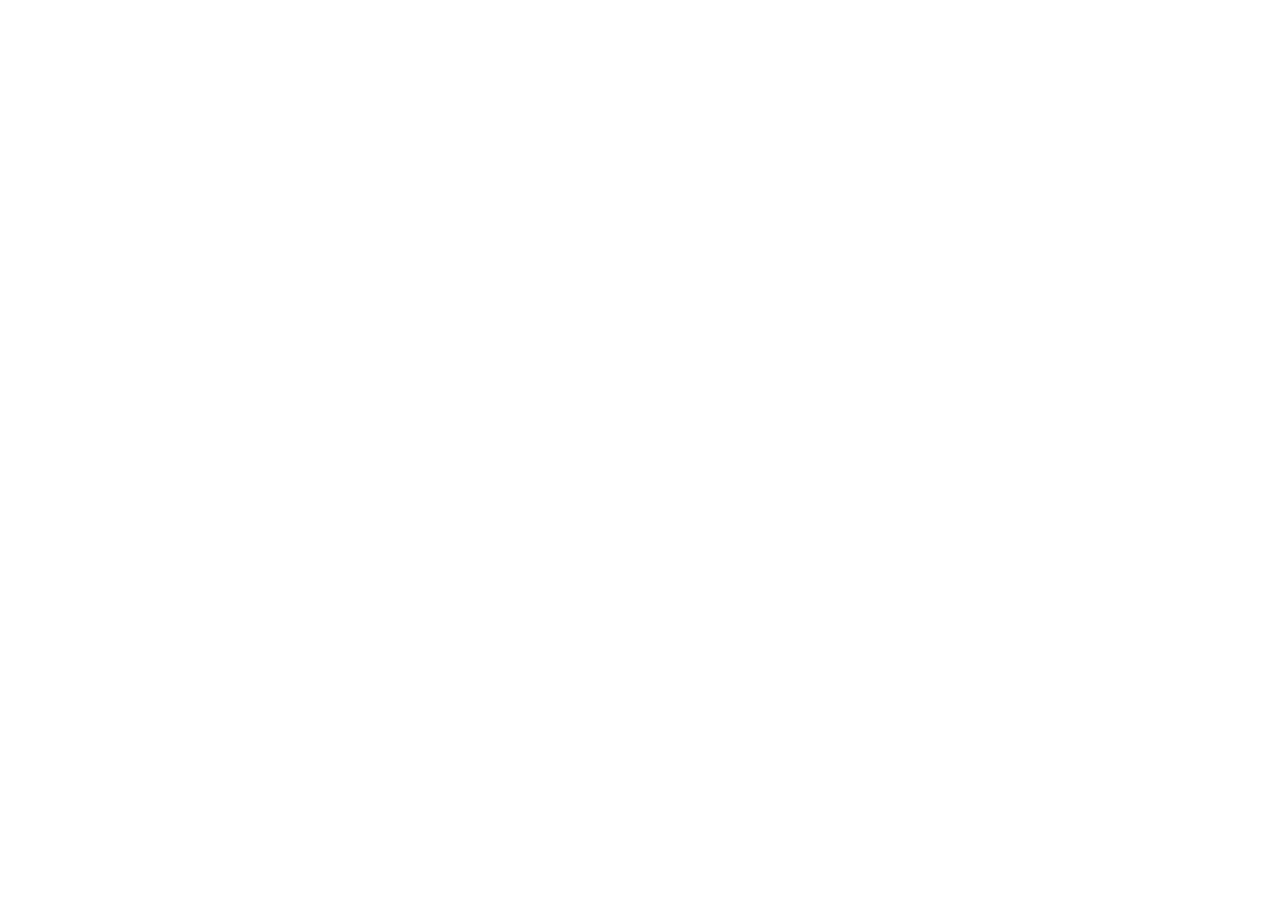
==== index.html @ 7651e72a "implemented Boiler Plate & CSS reset" ====
<!DOCTYPE html>
<html lang="en">
    <head>
        <meta charset="utf-8">
        <meta name="viewport" content="width=device-width, initial-scale=1.0">
        <title> Chinese Exclusion Act [NHD] </title>
        <link rel="stylesheet" href="./style.css">
        <script src="./script.js" defer></script>
    </head>

    <body>
        <div class="background-img">
            <header>

            </header>

            <nav>

            </nav>
            
            <main>

            </main>            
        </div>

    </body>
</html>
---- style.css ----
/* * CSS Reset. Credits to Josh Comeau. 
Link: https://www.joshwcomeau.com/css/custom-css-reset/     */

*, *::before, *::after{
    box-sizing: border-box;
}

/* Removes default margin for all elements except dialogs. Pseudo-elements do not have default margins, etc. */
*:not(dialog){
    margin: 0
}

/* minimize or reduce animations if requested by the user's preferences */
@media (prefers-reduced-motion: no-preference){
    html{
        interpolate-size: allow-keywords;
    }
}

body{
    line-height: 1.5; /* widely considered as a baseline for text readability */
    -webkit-font-smoothing: antialiased;
}

img, picture, video, canvas, svg{
    display: block;
    max-width: 100%; 
}

input, button, textarea, select{
    font: inherit;
}

p, h1, h2, h3, h4, h5, h6{
    overflow-wrap: break-word;
}

p{
    text-wrap: pretty;
}

/* Adjusts line breaks so that text blocks share an equal number of characters per line*/
h1, h2, h3, h4, h5, h6{
    text-wrap: balance;
}


/* ------------------------------------------------------------------------------------- */
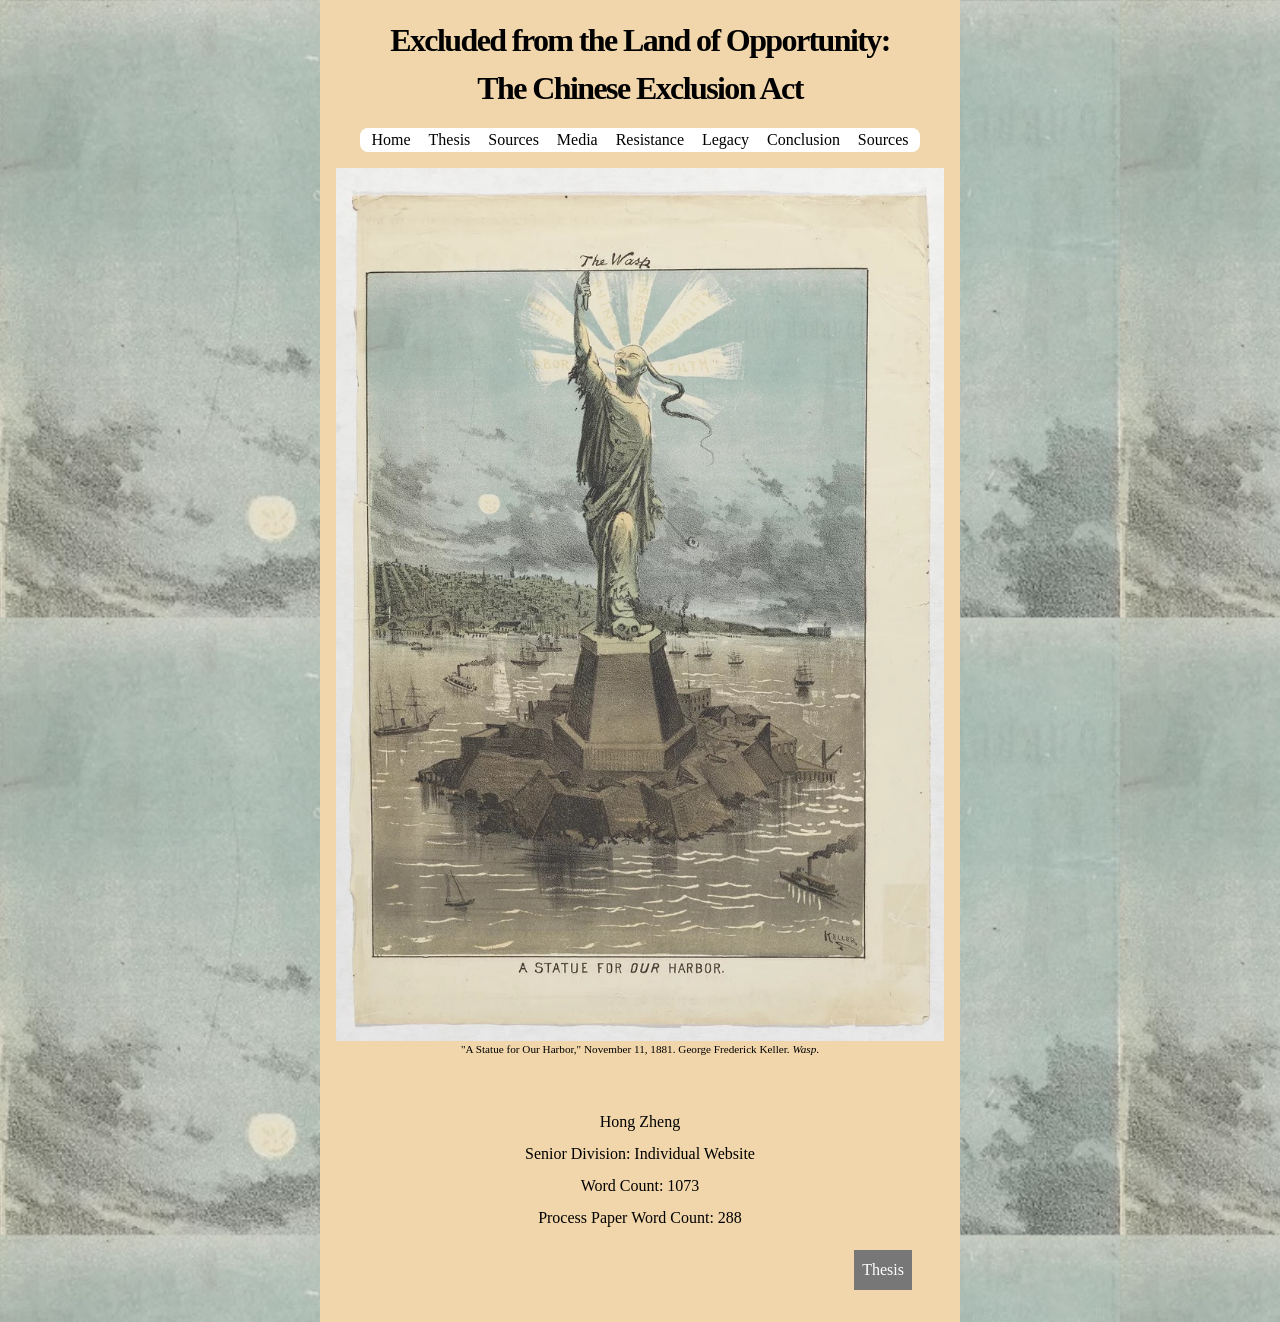
==== commit 019efe93: "adding images" ====
--- a/index.html
+++ b/index.html
@@ -3,24 +3,50 @@
     <head>
         <meta charset="utf-8">
         <meta name="viewport" content="width=device-width, initial-scale=1.0">
-        <title> Chinese Exclusion Act [NHD] </title>
+        <title> Chinese Exclusion Act [NHD] -- Home </title>
         <link rel="stylesheet" href="./style.css">
         <script src="./script.js" defer></script>
     </head>
 
     <body>
         <div class="background-img">
-            <header>
+             <div class="content-page">
+                <header>
+                    <h1 class="title">Excluded from the Land of Opportunity: <br> The Chinese Exclusion Act</h1>
+                    <nav>
+                        <a href="./index.html"> Home </a>
+                        <a href="./navigation/thesis.html"> Thesis </a>
+                        <a href="./navigation/sources.html"> Sources </a>
+                        <a href="./navigation/media.html"> Media </a>
+                        <a href="./navigation/resistance.html"> Resistance </a>
+                        <a href="./navigation/legacy.html"> Legacy </a>
+                        <a href="./navigation/conclusion.html"> Conclusion </a>
+                        <a href="./navigation/sources.html"> Sources </a>
+                    </nav>
+                </header>
 
-            </header>
 
-            <nav>
-
-            </nav>
-            
-            <main>
-
-            </main>            
+                <main>
+                    <figure class="statue-harbor-container">
+                        <img src="./images/statue-harbor-ss.jpeg" alt="image of 'A Statue for Our Harbor'">
+                        <figcaption>"A Statue for Our Harbor," November 11, 1881. George Frederick Keller. <i>Wasp</i>.</figcaption>
+                    </figure>
+                    
+                    <div class="home-content">
+                        <p>
+                            Hong Zheng <br>
+                            Senior Division: Individual Website <br>
+                            Word Count: 1073 <br>
+                            Process Paper Word Count: 288 <br>
+                        </p>
+                    </div>
+                </main>
+                
+                <footer>
+                    <a> </a>
+                    <a href="./navigation/thesis.html" class="button"> Thesis </a>
+                </footer>
+            </div>    
         </div>
 
     </body>
--- a/style.css
+++ b/style.css
@@ -3,6 +3,7 @@
 
 *, *::before, *::after{
     box-sizing: border-box;
+    /* border: 1px solid rgb(176, 98, 98); */
 }
 
 /* Removes default margin for all elements except dialogs. Pseudo-elements do not have default margins, etc. */
@@ -44,5 +45,126 @@
     text-wrap: balance;
 }
 
+a{
+    text-decoration: none;
+    color: black;
+}
 
 /* ------------------------------------------------------------------------------------- */
+:root{
+    --bg-color: #e3b04b;
+    --page-color: #f1d6ab;
+}
+
+body{
+    background-color: var(--bg-color);
+}
+
+.background-img{
+    min-height: 100dvh;
+
+    background: url(./images/statue-harbor-bg.jpeg);
+    background-repeat: repeat;
+    background-size: 70rem auto;
+
+    display: flex;
+    justify-content: center;
+    align-items: self-start;
+}
+
+.content-page{
+    display: flex;
+    flex-direction: column;
+    background-color: var(--page-color);
+    padding: 1rem;
+    width: max(25rem, 50dvw);
+    
+}
+
+.title{
+    justify-self: center;
+    width: min(38ch, 100%); 
+    text-align: center;
+
+    font-weight: bold;
+    letter-spacing: -0.1rem;
+    word-spacing: normal;
+}
+
+figcaption{
+    font-size: .7rem;
+    text-align: center;
+}
+
+nav{
+    display: flex;
+    gap: .4rem;
+    margin: 1rem 1.5rem 1rem;
+    flex-wrap: wrap;
+    background-color: white;
+    justify-content: space-evenly;
+
+    border-radius: .5rem;
+}
+
+.home-content{
+    display: flex;
+    align-items: center;
+    justify-content: center;
+
+    margin-top: 3rem;
+    text-align: center;
+    line-height: 2rem;
+}
+
+footer{
+    display: flex;
+    justify-content: space-between;
+}
+
+.button{
+    margin: 1rem 2rem;
+    padding: .5rem;
+    background-color: #777;   
+    color: white;
+}
+
+.headings{
+    text-align: center;
+}
+
+a:hover{
+    text-decoration: underline;
+}
+
+
+/* ---------- THESIS ----------- */
+.thesis-container{
+    display: flex;
+    gap: 1rem;
+}
+
+.thesis-figure{
+    display: flex; 
+    flex-direction: column;
+    flex: 1;
+}
+
+.thesis-figure > img{
+    width: 70%;
+    margin: auto;
+
+}
+
+.thesis-container > p{
+    display: flex;
+    align-items: center;
+    justify-content: center;
+    flex: 1;
+    margin-right: 1rem;
+}
+
+.text{
+    max-width: 65ch;
+    font-size: .8rem;
+}
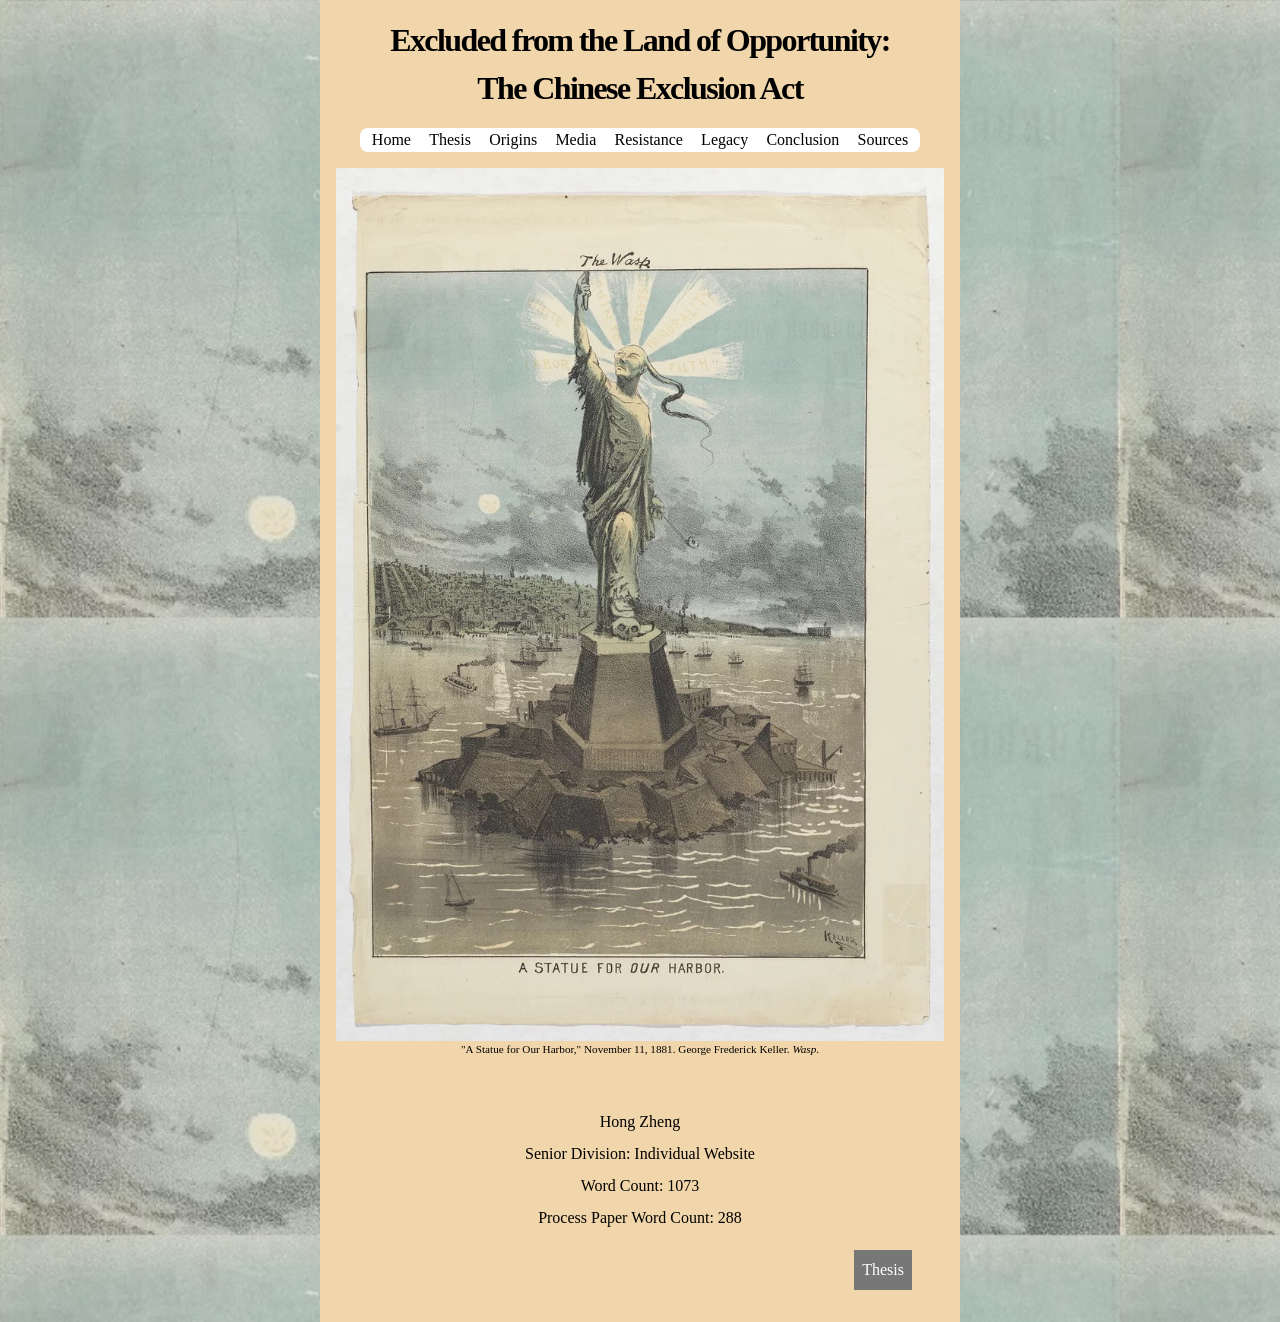
==== commit 0b2c7d14: "Completed 5/8 webpages. [Only CSS/HTML so far] Definitely should have been committing more often. Oo" ====
--- a/index.html
+++ b/index.html
@@ -16,7 +16,7 @@
                     <nav>
                         <a href="./index.html"> Home </a>
                         <a href="./navigation/thesis.html"> Thesis </a>
-                        <a href="./navigation/sources.html"> Sources </a>
+                        <a href="./navigation/origins.html"> Origins </a>
                         <a href="./navigation/media.html"> Media </a>
                         <a href="./navigation/resistance.html"> Resistance </a>
                         <a href="./navigation/legacy.html"> Legacy </a>
--- a/style.css
+++ b/style.css
@@ -3,7 +3,7 @@
 
 *, *::before, *::after{
     box-sizing: border-box;
-    /* border: 1px solid rgb(176, 98, 98); */
+    /* outline: 1px solid rgb(176, 98, 98); */
 }
 
 /* Removes default margin for all elements except dialogs. Pseudo-elements do not have default margins, etc. */
@@ -137,16 +137,20 @@
     text-decoration: underline;
 }
 
+figure{
+    display: flex; 
+    flex-direction: column;
+}
 
 /* ---------- THESIS ----------- */
-.thesis-container{
-    display: flex;
-    gap: 1rem;
-}
-
-.thesis-figure{
-    display: flex; 
-    flex-direction: column;
+.thesis-container,
+.origins-container{
+    display: flex;
+    gap: 1rem;
+}
+
+.thesis-figure,
+.origins-figure{
     flex: 1;
 }
 
@@ -156,7 +160,8 @@
 
 }
 
-.thesis-container > p{
+.thesis-container > p,
+.origins-container > div{
     display: flex;
     align-items: center;
     justify-content: center;
@@ -167,4 +172,93 @@
 .text{
     max-width: 65ch;
     font-size: .8rem;
-}+}
+
+.text-no-limit{
+    font-size: .8rem;
+
+}
+
+/* ----------- Origins --------- */
+.origins-text-container{
+    display: flex;
+    align-self: center;
+    flex-direction: column;
+    margin-top: -2rem;
+}
+
+.separator{
+    width: 100%;
+    border-top: 1px dotted honeydew; 
+    margin: 2rem 0; 
+}
+
+cite{
+    display: block;
+    width: max-content;
+    margin: auto;
+}
+
+.blue-line{
+    border-right: .25rem solid rgb(66, 135, 245);
+    margin-left: 1rem;
+    height: auto;
+    margin-bottom: 0.5rem;
+}
+
+.labor-world-quote,
+.the-commoner-quote{
+    display: flex; 
+    gap: 1rem;
+}
+
+.flex-div{
+    display: flex;
+    flex-direction: column;
+}
+
+.growing-resentment{
+    display: flex;
+    gap: 1rem;
+}
+
+.growing-resentment-text,
+.growing-resentment-figure{
+    flex-basis: 50%;
+    align-self: center;
+    justify-self: center;
+}
+
+.media-figure{
+    padding: 0 5rem;
+    margin: 1.5rem 0;
+}
+
+.media-images > div{
+    display: flex;
+    gap: 1rem;
+}
+
+.upper-images figure{
+    padding: 0 1rem;
+}
+
+.chinese-invasion-figure{
+    display: block;
+    width: 50%;
+    margin: 1rem auto;
+}
+
+/* ----------Resistance--------- */ 
+.resistance-container{
+    display: flex;
+    margin-bottom: 2rem;
+}
+
+.resistance-right img{
+    display: inline-block;
+    width: 65%;
+    margin: auto;
+}
+
+/* ---------- Legacy ----- */
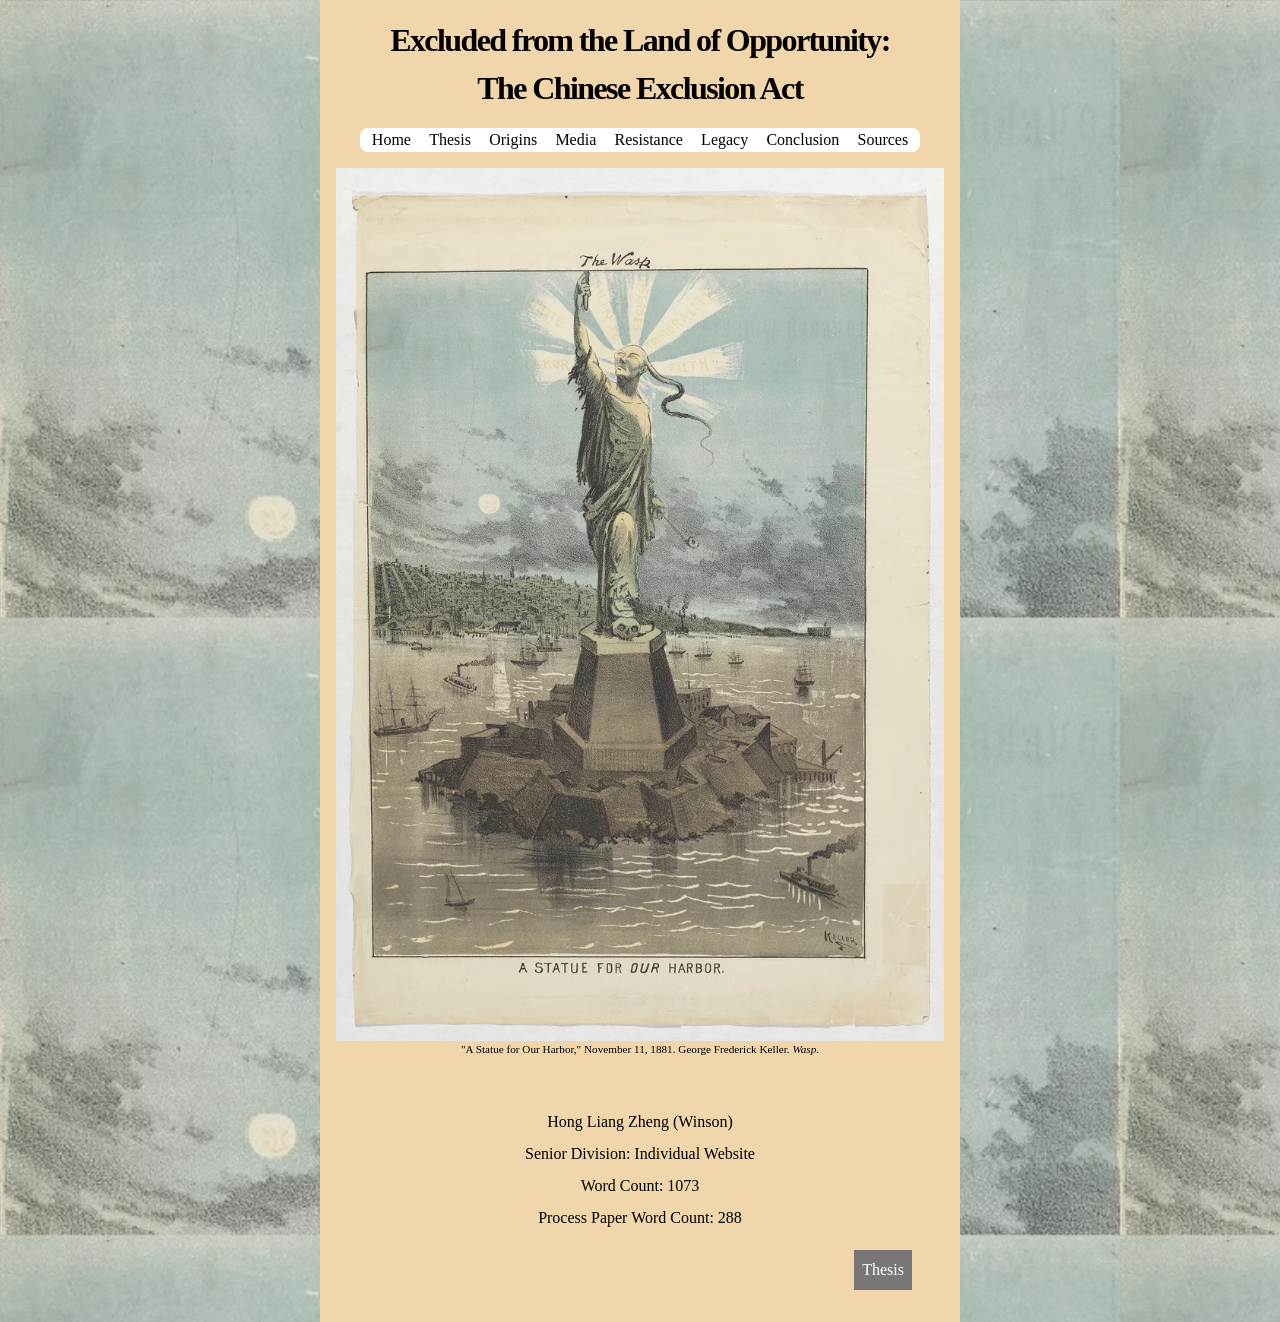
==== commit f1722049: "Safety net for iframe not working on some devices Since the pdfs were not loading in properly on my " ====
--- a/index.html
+++ b/index.html
@@ -34,7 +34,7 @@
                     
                     <div class="home-content">
                         <p>
-                            Hong Zheng <br>
+                            Hong Liang Zheng (Winson) <br>
                             Senior Division: Individual Website <br>
                             Word Count: 1073 <br>
                             Process Paper Word Count: 288 <br>
--- a/style.css
+++ b/style.css
@@ -207,7 +207,8 @@
 }
 
 .labor-world-quote,
-.the-commoner-quote{
+.the-commoner-quote,
+.legacy-quote{
     display: flex; 
     gap: 1rem;
 }
@@ -262,3 +263,31 @@
 }
 
 /* ---------- Legacy ----- */
+.fight-the-virus-figure{
+    margin: 2rem;
+}
+
+/* ------- Conclusion ----- */
+.conclusion-figure img{
+    display: inline-block;
+    width: 75%;
+    margin: auto;
+}
+
+/* ----- Sources ---- */
+.source-paper{
+    width: 100%;
+    height: 25rem; 
+}
+
+iframe + figcaption a{
+    color: blue;
+}
+
+/* ------- Credit ----- */
+cite.credit{
+    position: fixed;
+    bottom: 2rem;
+    right: 2rem;
+    font-size: small;
+}
